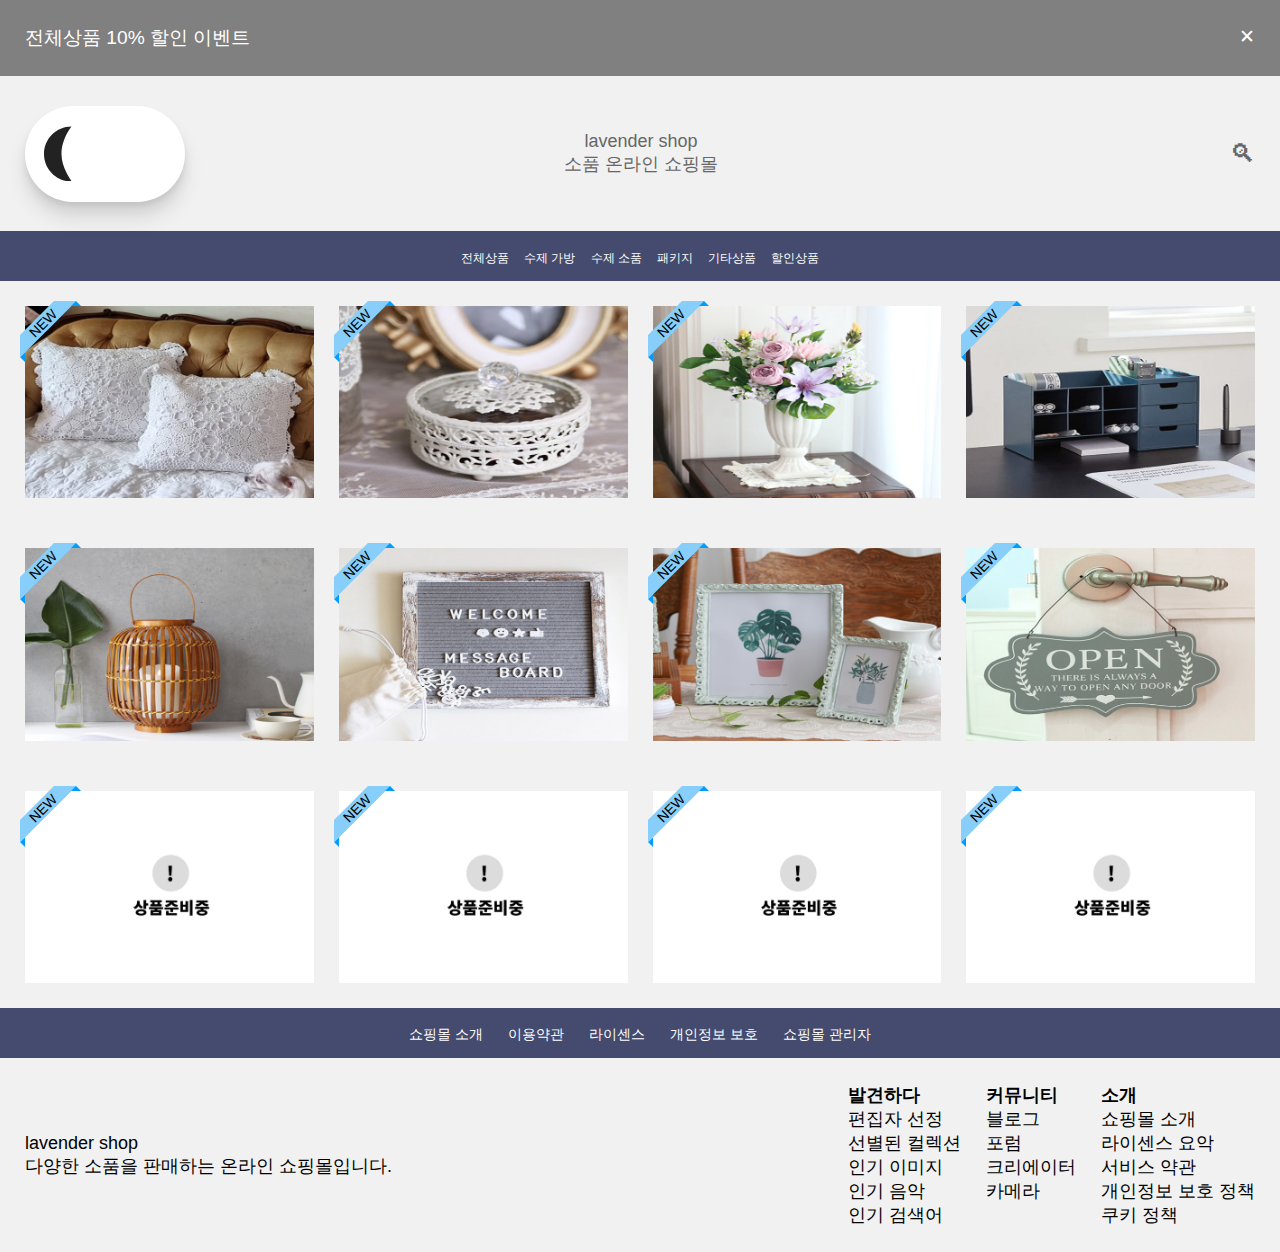
==== index.html @ 242eb1a3 "Add files via upload" ====
<!doctype html>
<html>
<head>
<meta charset="utf-8";>
<meta name="viewport" content="width=device-width, initial-scale=1">
<title>Document</title>
<link rel="stylesheet" type="text/css" href="style2.css">
<link rel="stylesheet" type="text/css" href="menuhover3.css">
<link rel="stylesheet" type="text/css" href="darktoggle.css">
<script src="./darktoggle.js" defer></script>
</head>
<body>
<div id="wrapper">
<section id="adBar">
	<article class="ads" onclick="this.style.display='none'">
		<div class="ads__1">전체상품 10% 할인 이벤트</div>
		<div class="ads__2">✕</div>
	</article>
</section>
</div>

<div class="content__1">

    <section>
        <!-- <h1>Dark mode toggle</h1> -->
    
        <div class="dark-mode-container">
          <input id="dark-mode-toggle" type="checkbox" name="Dark mode" role="switch" value="on"></input>
          <svg class="sun-moon-icon" xmlns="http://www.w3.org/2000/svg" width="55" height="55" viewBox="0 0 55 55">
    
            <path class="cls-1" d="M17.5 28C17.5 43.1878 28.5681 55.5 27.5 55.5C12.3122 55.5 0 43.1878 0 28C0 12.8122 12.3122 0.5 27.5 0.5C27.5 0.5 17.5 12.8122 17.5 28Z">
    
              <animate id="moon-to-sun" begin="indefinite" fill="freeze" attributeName="d" dur="500ms" to="M55 27.5C55 42.6878 42.6878 55 27.5 55C12.3122 55 0 42.6878 0 27.5C0 12.3122 12.3122 0 27.5 0C42.6878 0 55 12.3122 55 27.5Z" />
    
              <animate id="sun-to-moon" begin="indefinite" fill="freeze" attributeName="d" dur="500ms" to="M17.5 28C17.5 43.1878 28.5681 55.5 27.5 55.5C12.3122 55.5 0 43.1878 0 28C0 12.8122 12.3122 0.5 27.5 0.5C27.5 0.5 17.5 12.8122 17.5 28Z" />
            </path>
    
          </svg>
        </div>
    
        <!-- <h2 class="credit"><a href="https://thisisadvantage.com" target="_blank">Made by Advantage</a></h2> -->
    </section>

  <div class="logo__div">
	<div class="logo__div__1">lavender shop</div>
	<div class="logo__div__2">소품 온라인 쇼핑몰</div>
  </div>
	<!-- <div><img src="./magnifying-glass-solid.svg" alt=""></div> -->
    <div class="search__div">🔍︎</div>
</div>

<div class="content__2">
	<div><a href="./index.html">전체상품</a></div>
	<div><a href="./menu2.html">수제 가방</a></div>
	<div><a href="./menu3.html">수제 소품</a></div>
	<div><a href="./menu4.html">패키지</a></div>
	<div><a href="./menu5.html">기타상품</a></div>
	<div><a href="./menu6.html">할인상품</a></div>
</div>

<div class="hover__div">
    <div class="container">
      <img src="note-2527442_31.png" alt="Avatar" class="image">
      <div class="overlay">
        <div class="text">뜨개 레이스 쿠션<br>25,800원</div>
      </div>
      <div class="mark">
        <div>NEW</div>
      </div>
</div>
<div class="container">
  <img src="note-2527442_32.png" alt="Avatar" class="image">
    <div class="overlay">
      <div class="text">애슐리로즈 다용도함<br>15,600원</div>
    </div>
    <div class="mark">
      <div>NEW</div>
    </div>
</div>
<div class="container">
  <img src="note-2527442_33.png" alt="Avatar" class="image">
    <div class="overlay">
      <div class="text">비올레티 화병 세트<br>23,000원</div>
    </div>
    <div class="mark">
      <div>NEW</div>
    </div>
</div>
<div class="container">
  <img src="note-2527442_34.png" alt="Avatar" class="image">
    <div class="overlay">
      <div class="text">데스크 정리 꽂이<br>26,000원</div>
    </div>
    <div class="mark">
      <div>NEW</div>
    </div>
</div>
</div>
<div class="hover__div">
    <div class="container">
      <img src="note-2527442_35.png" alt="Avatar" class="image">
      <div class="overlay">
        <div class="text">대나무 램프쉐이드<br>44,500원</div>
      </div>
      <div class="mark">
        <div>NEW</div>
      </div>
</div>
<div class="container">
  <img src="note-2527442_36.png" alt="Avatar" class="image">
    <div class="overlay">
      <div class="text">알파벳 보드 세트<br>23,500원</div>
    </div>
    <div class="mark">
      <div>NEW</div>
    </div>
</div>
<div class="container">
  <img src="note-2527442_37.png" alt="Avatar" class="image">
    <div class="overlay">
      <div class="text">트로픽스 사진액자<br>18,900원</div>
    </div>
    <div class="mark">
      <div>NEW</div>
    </div>
</div>
<div class="container">
  <img src="note-2527442_38.png" alt="Avatar" class="image">
    <div class="overlay">
      <div class="text">에밀 알림판<br>9,800원</div>
    </div>
    <div class="mark">
      <div>NEW</div>
    </div>
</div>
</div>
<div class="hover__div">
    <div class="container">
      <img src="note-2527442_30.png" alt="Avatar" class="image">
      <div class="overlay">
        <div class="text">상품준비중<br>가격 미정</div>
      </div>
      <div class="mark">
        <div>NEW</div>
      </div>
</div>
<div class="container">
  <img src="note-2527442_30.png" alt="Avatar" class="image">
    <div class="overlay">
      <div class="text">상품준비중<br>가격 미정</div>
    </div>
    <div class="mark">
      <div>NEW</div>
    </div>
</div>
<div class="container">
  <img src="note-2527442_30.png" alt="Avatar" class="image">
    <div class="overlay">
      <div class="text">상품준비중<br>가격 미정</div>
    </div>
    <div class="mark">
      <div>NEW</div>
    </div>
</div>
<div class="container">
  <img src="note-2527442_30.png" alt="Avatar" class="image">
    <div class="overlay">
      <div class="text">상품준비중<br>가격 미정</div>
    </div>
    <div class="mark">
      <div>NEW</div>
    </div>
</div>
</div>


<div class="content__4">
	<div><a href="#">쇼핑몰 소개</a></div>
	<div><a href="#">이용약관</a></div>
	<div><a href="#">라이센스</a></div>
	<div><a href="#">개인정보 보호</a></div>
	<div><a href="#">쇼핑몰 관리자</a></div>
</div>

<div class="content__5">
	<div class="footer__1">
		<div>lavender shop</div>
		<div class="footer__1__2">다양한 소품을 판매하는 온라인 쇼핑몰입니다.</div>
	</div>

	<div class="null__div15"></div>

	<div class="footer__2">
	<div class="footer__1">
		<div class="bold">발견하다</div>
		<div class="footer__div"><a href="#">편집자 선정</a></div>
		<div class="footer__div"><a href="#">선별된 컬렉션</a></div>
		<div class="footer__div"><a href="#">인기 이미지</a></div>
		<div class="footer__div"><a href="#">인기 음악</a></div>
		<div class="footer__div"><a href="#">인기 검색어</a></div>
	</div>
	<div class="footer__1">
		<div class="bold">커뮤니티</div>
		<div class="footer__div"><a href="#">블로그</a></div>
		<div class="footer__div"><a href="#">포럼</a></div>
		<div class="footer__div"><a href="#">크리에이터</a></div>
		<div class="footer__div"><a href="#">카메라</a></div>
	</div>
	<div class="footer__1">
		<div class="bold">소개</div>
		<div class="footer__div"><a href="#">쇼핑몰 소개</a></div>
		<div class="footer__div"><a href="#">라이센스 요악</a></div>
		<div class="footer__div"><a href="#">서비스 약관</a></div>
		<div class="footer__div"><a href="#">개인정보 보호 정책</a></div>
		<div class="footer__div"><a href="#">쿠키 정책</a></div>
	</div>
	</div>
</div>
</body>
</html>
---- style2.css ----
@charset "utf-8";
*{margin:0;padding:0;}a{text-decoration:none;}table{border-collaspe:collaspe;}li{list-style-type:none;}
body{background-color:#fff;color:#666;font-size:18px;font-family:'Malgun Gothic';}
div#wrapper{position:relative;margin:0 auto;}
a{text-decoration: none;}

/*--- 광고 ---*/
#adBar{overflow:hidden;position:relative;width:100%;margin:0 auto;cursor:pointer;}
#adBar>article{background-color:gray; text-align:center; color:#fff; font-size:1.5vw; padding:25px 25px;}

.ads {
	display: flex;
	justify-content: space-between;
}
.ads__1,
.ads__2 {
	z-index: 20000;
}

.content__1 {
	display: flex;
	justify-content: space-between;
	height: 155px; /* 80px */
	align-items: center;
	padding-left: 25px;
	padding-right: 25px;
}
.content__1 div img {
	width: 28px;
	height: 28px;
}
.content__1 div h1 {
	color: black;
	font-size: 22px;
}

.content__2 {
	display: flex;
	justify-content: center;
	height: 50px;
	align-items: center;
	background-color: #444B6E;
	gap: 15px;
}
.content__2 div {
	padding: 0;
	margin: 0;
}
.content__2 div a {
	color: #fff;
	font-size: 12px;
}

.content__3 {
	display: flex;
	justify-content: space-between;
	padding-top: 25px;
	padding-left: 25px;
	padding-right: 25px;
	gap: 25px;
}
.content__3 div {
	border: 1px solid red;
	flex: 1;
}
.content__3 div img {
	width: 100%;
	height: 100%;
}

.null__div10 {
	height: 25px;
}

.content__4 {
	display: flex;
	justify-content: center;
	height: 50px;
	align-items: center;
	background-color: #444B6E;
	gap: 25px;
}
.content__4 div a {
	color: #fff;
	font-size: 14px;
}

.content__5 {
	display: flex;
	flex-direction: row;
	align-items: center;
	justify-content: space-between;
	padding: 25px;
	color: black;
}
.footer__1 div a {
	color: black;
}
.footer__2 {
	display: flex;
	flex-direction: row;
	gap: 25px;
}
.bold {
	font-weight: bold;
}

.null__div15 {
	height: 25px;
}

.logo__div {
    text-align: center;

	/* padding-right: 128px; */
}
.logo__div:nth-of-type(2) {
    font-size: 13px;
}

.search__div {
	font-size: 25px;

	padding-left: 133px;
}

.content__5 {
	display: flex;
	/* flex-direction: column; */

	background-color: #f1f1f1;
}

/* .footer__1 {
	padding-bottom: 25px;
} */

/* 푸터 빈 div 안보이게 하기 */
/* @media screen and (width > 920px){
	.null__div15 {
		display: none;
	}
} */
/* 최소 가로사이즈 1158px */
@media screen and (max-width: 1160px){
	.footer__2 {
		flex-direction: column;
	}
}
@media screen and (max-width: 920px){
	.footer__2 {
		flex-direction: row;
	}
	.content__5 {
		display: flex;
		flex-direction: column;

		/* background-color: #f1f1f1; */
	}
}
/* 푸터 부제목 */
@media screen and (max-width: 750px){
	.footer__1__2,
	.footer__div {
		font-size: 16px;
	}
}
@media screen and (max-width: 670px){
	.footer__1__2,
	.footer__div {
		font-size: 15px;
	}
	.content__3 {
    flex-direction: column;
	}
}
@media screen and (max-width: 635px){
	.footer__1__2,
	.footer__div {
		font-size: 14px;
	}
}
@media screen and (max-width: 595px){
	.footer__1__2,
	.footer__div {
		font-size: 13px;
	}
}
@media screen and (max-width: 555px){
	.footer__1__2,
	.footer__div {
		font-size: 12px;
	}
}
@media screen and (max-width: 515px){
	.footer__1__2,
	.footer__div {
		font-size: 11px;
	}
}
@media screen and (max-width: 476px){
	.footer__1__2,
	.footer__div {
		font-size: 10px;
	}
}
/* 메뉴들 폰트 사이즈 조정 */
@media screen and (max-width: 476px){
	.content__2 div a,
	.content__4 div a {
		font-size: 12px;
	}
}
@media screen and (max-width: 430px){
	.content__2 div a,
	.content__4 div a {
		font-size: 11px;
	}
}
@media screen and (max-width: 405px){
	.content__2 div a,
	.content__4 div a {
		font-size: 10px;
	}
}
/* 메뉴들 세로 정렬로 바꾸기 */
@media screen and (max-width: 380px){
	.content__2 {
		flex-direction: column;
		height: 100%;
		padding-top: 10px;
		padding-bottom: 10px;
	}
	.content__2 div a {
		font-size: 13px;
	}
	.content__4 {
		flex-direction: column;
		height: 100%;
		padding-top: 10px;
		padding-bottom: 10px;
	}
	.content__4 div a {
		font-size: 13px;
	}
	.footer__2 {
		flex-direction: column;
	}
}
/* 메뉴 호버 애니메이션 안보이게 하기 */
@media screen and (width < 950px){
	.gallerylist > ul > li > a .screen .top {display: none;}
	.gallerylist > ul > li > a .screen .bottom {display: none;}
	.gallerylist > ul > li > a:hover .screen::after {display: none;}
}
/* 로고와 부제목 */
@media screen and (max-width: 210px){
	.logo__div div a h1 {font-size: 13px;}
}
@media screen and (max-width: 150px){
	.logo__div div a h1 {font-size: 10px;}
}
/* 로고와 부제목 사이즈 조정 */
@media screen and (max-width: 425px){
	.logo__div__1,
	.logo__div__2 {font-size: 15px;}
}
@media screen and (max-width: 390px){
	.logo__div__1,
	.logo__div__2 {font-size: 14px;}
}
@media screen and (max-width: 380px){
	.logo__div__1,
	.logo__div__2 {font-size: 13px;}
}
@media screen and (max-width: 370px){
	.logo__div__1,
	.logo__div__2 {font-size: 12px;}
}
@media screen and (max-width: 350px){
	.logo__div__1,
	.logo__div__2 {font-size: 11px;}
}
@media screen and (max-width: 340px){
	.logo__div__1,
	.logo__div__2 {font-size: 11px;}
}
/* 로고 옆에 아이콘 사이즈 조정 */
@media screen and (max-width: 360px){
	.search__div {font-size: 20px;}
}
@media screen and (max-width: 345px){
	.search__div {font-size: 18px;}
}
@media screen and (max-width: 335px){
	.search__div {font-size: 16px;}
}
@media screen and (max-width: 330px){
	.search__div {font-size: 13px;}
}
@media screen and (max-width: 325px){
	.search__div {font-size: 11px;}
}
/*  */
/* @media screen and (max-width: 920px){
	.footer__1 {padding-bottom: none;}
} */
/* 로고 부분 조정 */
/* @media screen and (max-width: 1115px){
	.logo__div {padding-right: 100px;}
}
@media screen and (max-width: 980px){
	.logo__div {padding-right: 90px;}
}
@media screen and (max-width: 910px){
	.logo__div {padding-right: 85px;}
}
@media screen and (max-width: 860px){
	.logo__div {padding-right: 80px;}
}
@media screen and (max-width: 800px){
	.logo__div {padding-right: 75px;}
}
@media screen and (max-width: 760px){
	.logo__div {padding-right: 75px;}
}
@media screen and (max-width: 730px){
	.logo__div {padding-right: 70px;}
}
@media screen and (max-width: 700px){
	.logo__div {padding-right: 65px;}
} */
/* 1. 로고 영역 조정 */
@media screen and (max-width: 550px){
	.logo__div {font-size: 15px;}
}
/* @media screen and (max-width: 520px){
	.logo__div {font-size: 14px;}
}
@media screen and (max-width: 500px){
	.logo__div {font-size: 13px;}
} */
/* 2. 검색 아이콘 없애기 */
@media screen and (max-width: 510px){
	.search__div {display: none;}
}
---- menuhover3.css ----
* {
    margin: 0;
    padding: 0;
}

.hover__div {
  display: flex;
  gap: 25px;
  padding: 25px;
}

.container {
  position: relative;
  width: 100%;
}

.mark::before {
    content: "";
    border-width: 5.5px;
    border-style: solid;
    border-color: transparent rgb(0, 157, 255) transparent transparent;

    position: absolute;
    left: -5px;
    top: 51px;
}
.mark::after {
    content: "";
    border-width: 5.5px;
    border-style: solid;
    border-color: transparent transparent rgb(0, 157, 255) transparent;

    position: absolute;
    left: 51px;
    top: -5px;
}
.mark {
    position: absolute;
    left: -5px;
    top: -5px;

    color: black;
    width: 100px;
    height: 100px;
    overflow: hidden;
}
.mark div {
    width: 100px;
    background-color: lightskyblue;
    text-align: center;
    transform: rotate(-45deg) translate(-29px, -9px);
    font-size: 14px;

    /* height: 40px; */
}

.image {
  display: block;
  width: 100%;
  height: auto;
}

.overlay {
  position: absolute;
  top: 0;
  bottom: 0;
  left: 0;
  right: 0;
  height: 100%;
  width: 100%;
  opacity: 0;
  transition: .5s ease;
  background-color: gray;
}

.container:hover .overlay {
  opacity: 1;
}

.text {
  color: white;
  font-size: 20px;
  position: absolute;
  top: 50%;
  left: 50%;
  -webkit-transform: translate(-50%, -50%);
  -ms-transform: translate(-50%, -50%);
  transform: translate(-50%, -50%);
  text-align: center;
}

@media screen and (max-width: 990px){
    .text {
        font-size: 18px;
    }
}
@media screen and (max-width: 740px){
    .text {
        font-size: 17px;
    }
}
@media screen and (max-width: 730px){
    .text {
        font-size: 16px;
    }
}
@media screen and (max-width: 672px){
    .text {
        font-size: 15px;
    }
}
@media screen and (max-width: 670px){
    .text {
        font-size: 14px;
    }
}
@media screen and (max-width: 590px){
    .text {
        font-size: 13px;
    }
}
@media screen and (max-width: 550px){
    .text {
        font-size: 12px;
    }
}
@media screen and (max-width: 500px){
    .text {
        font-size: 11px;
    }
}
@media screen and (max-width: 650px){
    .hover__div {
        flex-direction: column;
    }
}
---- darktoggle.css ----
body {
    --text: #121212;
    --bg: #f1f1f1;
  }
  
  [data-theme=dark] {
    --text: #f1f1f1;
    --bg: #121212;
  }
  
  @media (prefers-color-scheme: dark) {
    /* defaults to dark theme */
    body {
      --text: #f1f1f1;
      --bg: #121212;
    }
  
    [data-theme=light] {
      --text: #222;
      --bg: #f1f1f1;
    }
  }
  * {
    font-family: Arial, Helvetica, sans-serif;
    box-sizing: border-box;
  }
  
  h1,
  p {
    color: var(--text);
    margin-bottom: 2rem;
  }
  
  body {
    font-family: Termina, sans-serif;
    background: var(--bg);
  }
  
  section {
    /* padding: 10vw;
    min-height: 100vh;
    display: flex;
    flex-direction: column;
    justify-content: center;
    align-items: center; */
  }
  
  .credit {
    margin-top: 4rem;
    width: 100%;
    text-align: center;
  }
  .credit a {
    color: var(--text);
  }
  
  * {
    box-sizing: border-box;
  }
  
  h1 {
    font-weight: 800;
    font-size: 3rem;
    text-align: center;
  }
  
  .dark-mode-container {
    position: relative;
    display: flex;
    justify-content: flex-start;
    align-items: center;
  }
  
  #dark-mode-toggle {
    appearance: none;
    -webkit-appearance: none;
    background: #fff;
    height: 6rem;
    width: 10rem;
    border-radius: 300px;
    cursor: pointer;
    outline: none;
    box-shadow: 0 4px 4px rgba(0, 0, 0, 0.05), 0 8px 12px rgba(0, 0, 0, 0.05), 0 16px 20px rgba(0, 0, 0, 0.1);
  }
  #dark-mode-toggle::focus {
    border: 1px solid var(--text);
  }
  
  .sun-moon-icon {
    pointer-events: none;
    position: absolute;
    left: 12%;
    fill: #222;
    transition: 0.4s ease-out;
  }
  [data-theme=dark] .sun-moon-icon {
    transform: translateX(130%) rotate(-180deg);
  }
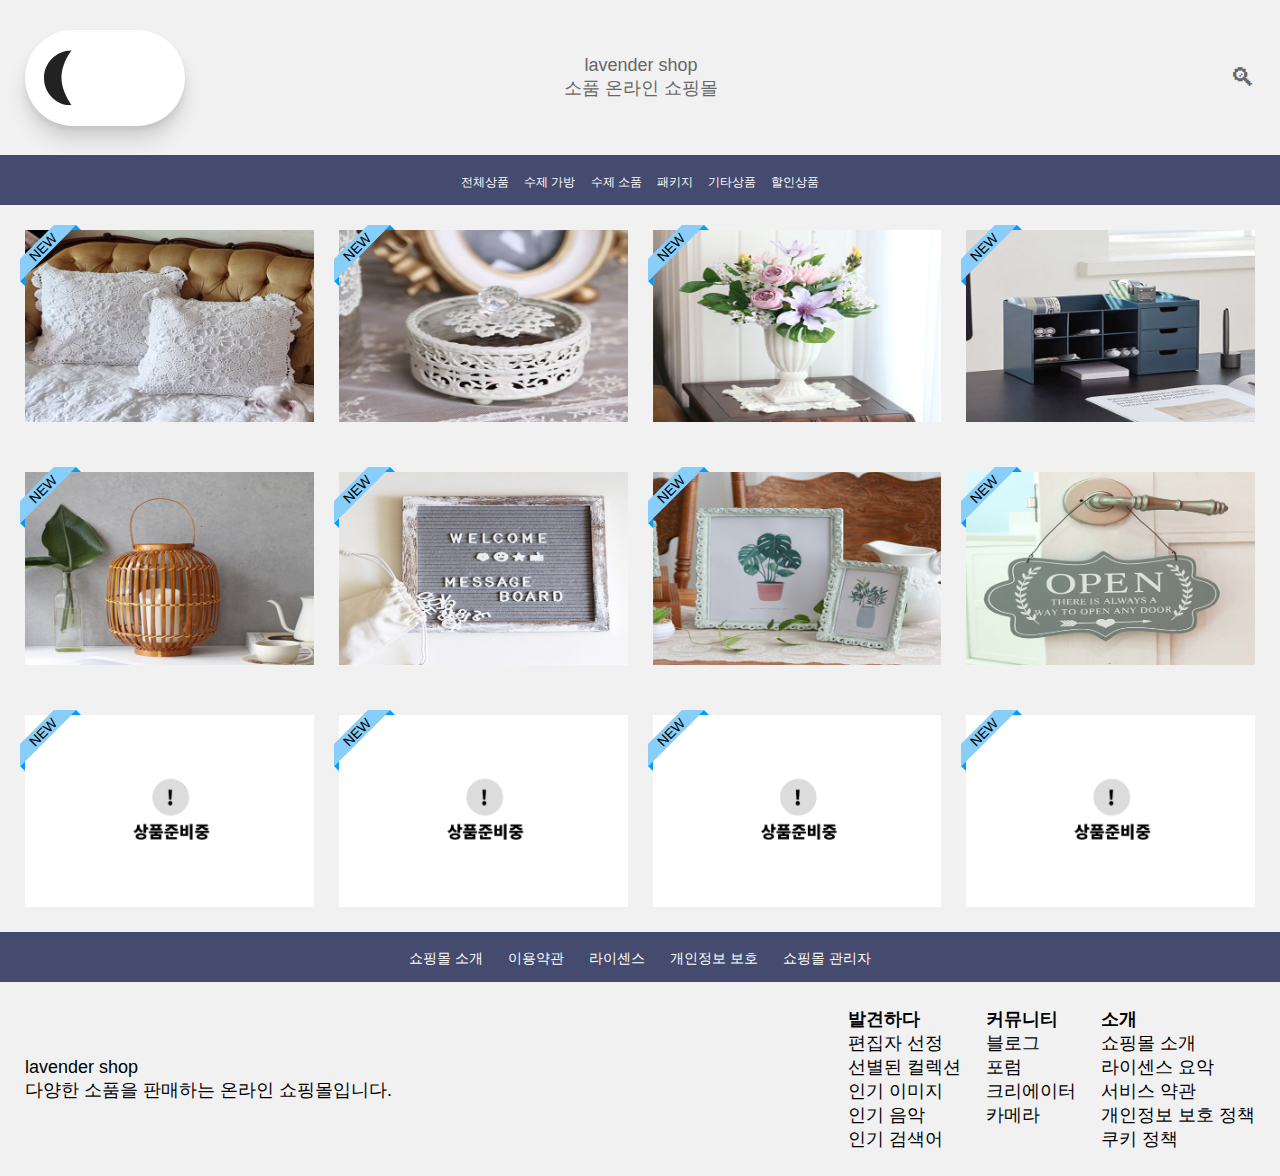
==== commit 94450da4: "Add files via upload" ====
--- a/index.html
+++ b/index.html
@@ -7,17 +7,11 @@
 <link rel="stylesheet" type="text/css" href="style2.css">
 <link rel="stylesheet" type="text/css" href="menuhover3.css">
 <link rel="stylesheet" type="text/css" href="darktoggle.css">
+<link rel="stylesheet" type="text/css" href="cart_modal.css">
+<script src="./cart_modal.js" defer></script>
 <script src="./darktoggle.js" defer></script>
 </head>
 <body>
-<div id="wrapper">
-<section id="adBar">
-	<article class="ads" onclick="this.style.display='none'">
-		<div class="ads__1">전체상품 10% 할인 이벤트</div>
-		<div class="ads__2">✕</div>
-	</article>
-</section>
-</div>
 
 <div class="content__1">
 
@@ -59,18 +53,54 @@
 </div>
 
 <div class="hover__div">
+
     <div class="container">
+
+      <!-- 첫 번째 Modal -->
+      <div class="modal">
+ 
+        <!-- 첫 번째 Modal의 내용 -->
+        <div class="modal-content">
+          <div class="modal-logo">lavender shop</div>                       
+          <h2>상품이 장바구니에 담겼습니다.</h2>
+          <div class="btns">
+            <a href="#"><div>장바구니로 이동</div></a>
+            <a href="#"><div>쇼핑 계속하기</div></a>
+          </div>
+          <h5 class="text_p">(팝업창 바깥쪽을 클릭하면 팝업창이 사라집니다)</h5>
+        </div>
+      </div>
+
       <img src="note-2527442_31.png" alt="Avatar" class="image">
       <div class="overlay">
+        <h1 class="view_more">🛒</h1>
         <div class="text">뜨개 레이스 쿠션<br>25,800원</div>
       </div>
       <div class="mark">
         <div>NEW</div>
       </div>
 </div>
-<div class="container">
+
+<div class="container">
+
+    <!-- 두 번째 Modal -->
+    <div class="modal">
+ 
+      <!-- 두 번째 Modal의 내용 -->
+      <div class="modal-content">
+        <div class="modal-logo">lavender shop</div>                       
+        <h2>상품이 장바구니에 담겼습니다.</h2>
+        <div class="btns">
+          <a href="#"><div>장바구니로 이동</div></a>
+          <a href="#"><div>쇼핑 계속하기</div></a>
+        </div>
+        <h5 class="text_p">(팝업창 바깥쪽을 클릭하면 팝업창이 사라집니다)</h5>
+      </div>
+    </div>
+
   <img src="note-2527442_32.png" alt="Avatar" class="image">
     <div class="overlay">
+      <h1 class="view_more">🛒</h1>
       <div class="text">애슐리로즈 다용도함<br>15,600원</div>
     </div>
     <div class="mark">
@@ -78,8 +108,25 @@
     </div>
 </div>
 <div class="container">
+
+  <!-- 세 번째 Modal -->
+  <div class="modal">
+ 
+    <!-- 세 번째 Modal의 내용 -->
+    <div class="modal-content">
+      <div class="modal-logo">lavender shop</div>                       
+      <h2>상품이 장바구니에 담겼습니다.</h2>
+      <div class="btns">
+        <a href="#"><div>장바구니로 이동</div></a>
+        <a href="#"><div>쇼핑 계속하기</div></a>
+      </div>
+      <h5 class="text_p">(팝업창 바깥쪽을 클릭하면 팝업창이 사라집니다)</h5>
+    </div>
+  </div>
+  
   <img src="note-2527442_33.png" alt="Avatar" class="image">
     <div class="overlay">
+      <h1 class="view_more">🛒</h1>
       <div class="text">비올레티 화병 세트<br>23,000원</div>
     </div>
     <div class="mark">
@@ -87,8 +134,25 @@
     </div>
 </div>
 <div class="container">
+
+  <!-- 네 번째 Modal -->
+  <div class="modal">
+ 
+    <!-- 네 번째 Modal의 내용 -->
+    <div class="modal-content">
+      <div class="modal-logo">lavender shop</div>                       
+      <h2>상품이 장바구니에 담겼습니다.</h2>
+      <div class="btns">
+        <a href="#"><div>장바구니로 이동</div></a>
+        <a href="#"><div>쇼핑 계속하기</div></a>
+      </div>
+      <h5 class="text_p">(팝업창 바깥쪽을 클릭하면 팝업창이 사라집니다)</h5>
+    </div>
+  </div>
+
   <img src="note-2527442_34.png" alt="Avatar" class="image">
     <div class="overlay">
+      <h1 class="view_more">🛒</h1>
       <div class="text">데스크 정리 꽂이<br>26,000원</div>
     </div>
     <div class="mark">
@@ -98,8 +162,25 @@
 </div>
 <div class="hover__div">
     <div class="container">
+
+      <!-- 다섯 번째 Modal -->
+  <div class="modal">
+ 
+    <!-- 다섯 번째 Modal의 내용 -->
+    <div class="modal-content">
+      <div class="modal-logo">lavender shop</div>                       
+      <h2>상품이 장바구니에 담겼습니다.</h2>
+      <div class="btns">
+        <a href="#"><div>장바구니로 이동</div></a>
+        <a href="#"><div>쇼핑 계속하기</div></a>
+      </div>
+      <h5 class="text_p">(팝업창 바깥쪽을 클릭하면 팝업창이 사라집니다)</h5>
+    </div>
+  </div>
+
       <img src="note-2527442_35.png" alt="Avatar" class="image">
       <div class="overlay">
+        <h1 class="view_more">🛒</h1>
         <div class="text">대나무 램프쉐이드<br>44,500원</div>
       </div>
       <div class="mark">
@@ -107,8 +188,25 @@
       </div>
 </div>
 <div class="container">
+
+  <!-- 여섯 번째 Modal -->
+  <div class="modal">
+ 
+    <!-- 여섯 번째 Modal의 내용 -->
+    <div class="modal-content">
+      <div class="modal-logo">lavender shop</div>                       
+      <h2>상품이 장바구니에 담겼습니다.</h2>
+      <div class="btns">
+        <a href="#"><div>장바구니로 이동</div></a>
+        <a href="#"><div>쇼핑 계속하기</div></a>
+      </div>
+      <h5 class="text_p">(팝업창 바깥쪽을 클릭하면 팝업창이 사라집니다)</h5>
+    </div>
+  </div>
+
   <img src="note-2527442_36.png" alt="Avatar" class="image">
     <div class="overlay">
+      <h1 class="view_more">🛒</h1>
       <div class="text">알파벳 보드 세트<br>23,500원</div>
     </div>
     <div class="mark">
@@ -116,8 +214,25 @@
     </div>
 </div>
 <div class="container">
+
+  <!-- 일곱 번째 Modal -->
+  <div class="modal">
+ 
+    <!-- 일곱 번째 Modal의 내용 -->
+    <div class="modal-content">
+      <div class="modal-logo">lavender shop</div>                       
+      <h2>상품이 장바구니에 담겼습니다.</h2>
+      <div class="btns">
+        <a href="#"><div>장바구니로 이동</div></a>
+        <a href="#"><div>쇼핑 계속하기</div></a>
+      </div>
+      <h5 class="text_p">(팝업창 바깥쪽을 클릭하면 팝업창이 사라집니다)</h5>
+    </div>
+  </div>
+
   <img src="note-2527442_37.png" alt="Avatar" class="image">
     <div class="overlay">
+      <h1 class="view_more">🛒</h1>
       <div class="text">트로픽스 사진액자<br>18,900원</div>
     </div>
     <div class="mark">
@@ -125,8 +240,25 @@
     </div>
 </div>
 <div class="container">
+
+  <!-- 여덟 번째 Modal -->
+  <div class="modal">
+ 
+    <!-- 여덟 번째 Modal의 내용 -->
+    <div class="modal-content">
+      <div class="modal-logo">lavender shop</div>                       
+      <h2>상품이 장바구니에 담겼습니다.</h2>
+      <div class="btns">
+        <a href="#"><div>장바구니로 이동</div></a>
+        <a href="#"><div>쇼핑 계속하기</div></a>
+      </div>
+      <h5 class="text_p">(팝업창 바깥쪽을 클릭하면 팝업창이 사라집니다)</h5>
+    </div>
+  </div>
+
   <img src="note-2527442_38.png" alt="Avatar" class="image">
     <div class="overlay">
+      <h1 class="view_more">🛒</h1>
       <div class="text">에밀 알림판<br>9,800원</div>
     </div>
     <div class="mark">
--- a/cart_modal.css
+++ b/cart_modal.css
@@ -0,0 +1,90 @@
+/* mystyle.css */
+/* The Modal (background) */
+.modal {
+    display: none; /* Hidden by default */
+    position: fixed; /* Stay in place */
+    z-index: 1; /* Sit on top */
+    left: 0;
+    top: 0;
+    width: 100%; /* Full width */
+    height: 100%; /* Full height */
+    overflow: auto; /* Enable scroll if needed */
+    background-color: rgb(0,0,0); /* Fallback color */
+    background-color: rgba(0,0,0,0.4); /* Black w/ opacity */
+}
+/* Modal Content/Box */
+.modal-content {
+    position: absolute;
+    background-color: #fefefe;
+    padding: 20px;
+    border: 1px solid #888;
+    width: 300px;
+    height: 150px;
+    border-radius: 10px;
+    top: 50%;
+    left: 50%;
+    transform: translate(-50%, -50%);
+}
+/* The Close Button */
+.close {
+    color: #aaa;
+    float: right;
+    font-size: 28px;
+    font-weight: bold;
+}
+.close:hover,
+.close:focus {
+    color: black;
+    text-decoration: none;
+    cursor: pointer;
+}
+
+.view_more {
+    position: absolute;
+    top: 10px;
+    right: 10px;
+    font-size: 22px;
+    background-color: rgba(255, 255, 255, 0.4);
+    cursor: pointer;
+}
+.btns {
+    display: flex;
+    font-size: 13px;
+    gap: 15px;
+}
+.btns div {
+    border: 1px solid #888;
+    flex: 1;
+    font-size: 13px;
+    padding: 5px;
+    border-radius: 5px;
+    text-align: center;
+}
+.btns a {
+    color: #666;
+}
+.btns a:hover {
+    background-color: rgb(226, 226, 226);
+}
+.text_p {
+    font-size: 11.5px;
+    font-weight: normal;
+    padding-top: 21px;
+}
+.modal-content h2 {
+    font-size: 14px;
+    font-weight: normal;
+    padding-bottom: 21px;
+}
+.modal-logo {
+    position: absolute;
+    top: 0px;
+    right: 0px;
+    color: white;
+    background-color: #444B6E;
+    border-radius: 10px;
+    font-size: 11px;
+    padding: 5px;
+    margin-top: 5px;
+    margin-right: 5px;
+}